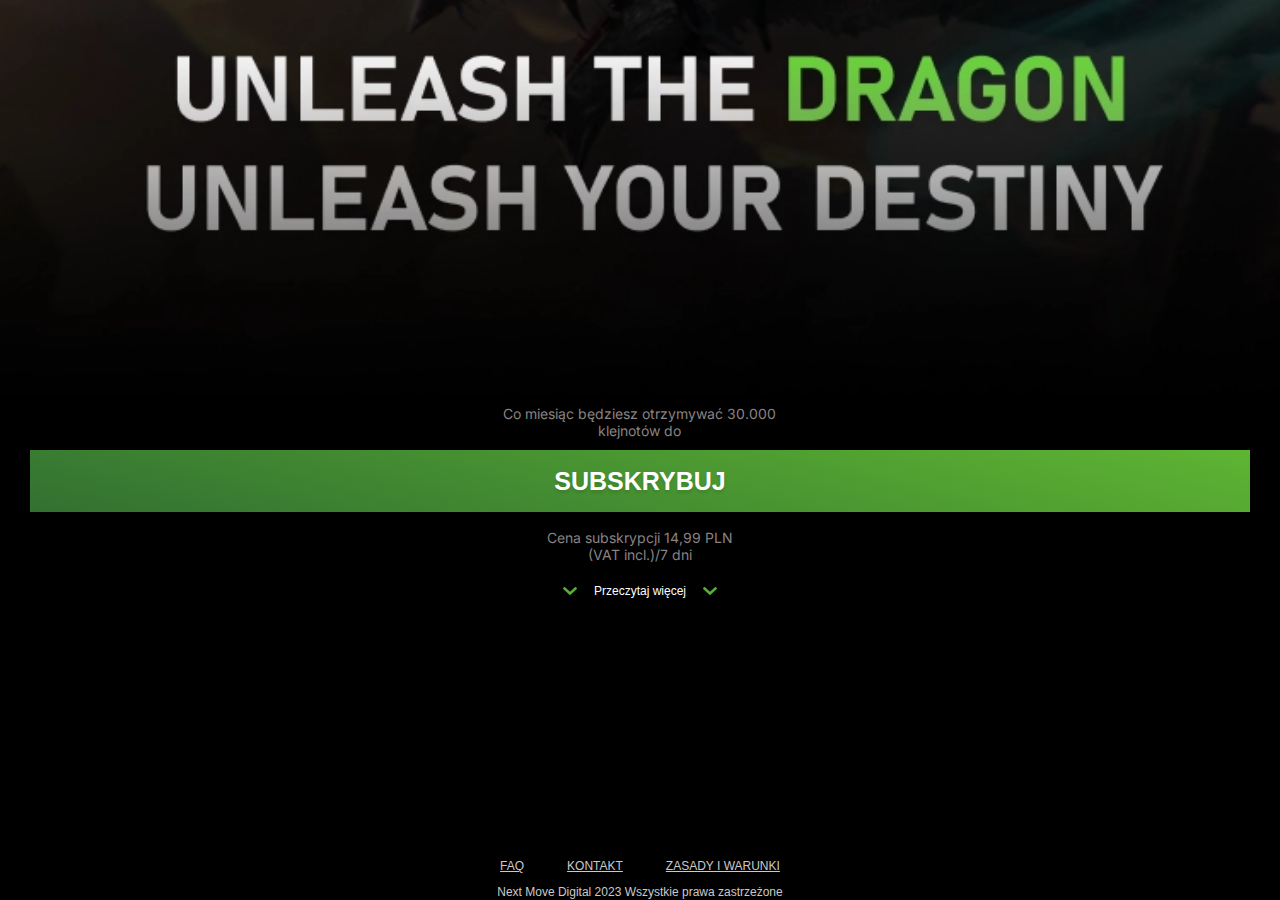
==== index.html @ 59f736f3 "Terms Update" ====
<!doctype html>
<html class="no-js" lang="de">
<head>
    <meta charset="utf-8">
    <meta http-equiv="X-UA-Compatible" content="IE=edge">
    <title>Poland Orange Landing</title>
    <link rel="apple-touch-icon" href="favicon.ico">

    <link rel="preconnect" href="https://fonts.googleapis.com">
    <link rel="preconnect" href="https://fonts.gstatic.com" crossorigin>
    <link href="https://fonts.googleapis.com/css2?family=Inter:wght@400;700&family=Roboto:wght@400;500;700&display=swap" rel="stylesheet">

    <link rel="icon" type="image/png" href="favicon.png" sizes="32x32">

    <meta name="viewport" content="width=device-width, initial-scale=1.0, maximum-scale=1.0, user-scalable=no">
    <link rel="stylesheet" type="text/css" href="css/main.css" media="screen,print">

</head>
<body class="dark-landing">
<main>
    <style>
        .landing-page-basic .element-wrapper {
            z-index: 1;
        }

        .landing-page-basic .background-element-wrapper {
            background-size: 100%;
            background-repeat: no-repeat;
            background-position: top center;
            z-index: 0;
        }
    </style>
    <div class="landing-page-container "
         style="display: grid;
             grid-template-columns: repeat(9, 11.11111111vw);
             grid-template-rows: repeat(16, 6.25vh);
             background-color: #000;
             color: #ffffff">
        <div class="element-wrapper" style="grid-area:1 / 1 / 8 / 10;z-index:0">
            <div class="background bottom poland-orange-banner" ></div>
        </div>
        <div class="element-wrapper" style="grid-area:8 / 1 / 9 / 10;z-index:1">
            <div class="poland-orange additional-text">
                Co miesiąc będziesz otrzymywać 30.000 <span>klejnotów do</span>
            </div>
        </div>
        <div class="element-wrapper" style="grid-area:9 / 1 / 10 / 10 ;z-index:1">
            <div class="poland-orange-button-wrapper">
                <form action="https://pwintegrations.github.io/poland-orange/otp.html" method="get">
                    <button
                            type="submit"
                            id="main-subscribe-button"
                            class="main-subscribe-button"
                    >
                        Subskrybuj
                    </button>
                    <a
                            href="century-mobile.com/austria_payment"
                            class="DCBProtection"
                            style="display: none"
                    ></a>
                </form>
            </div>
        </div>
        <div class="element-wrapper" style="grid-area:10 / 1 / 11 / 10;z-index:1">
            <div class="poland-orange additional-text sub-btn-text">
                <span>Cena subskrypcji 14,99 PLN</span>
                <span>(VAT incl.)/7 dni</span>
            </div>
        </div>
        <div class="element-wrapper" style="grid-area:11 / 1 / 12 / 10;z-index:1">
            <a onclick="termsFunction()" class="poland-orange show-more-link"><i></i><span id="showBtnText">Przeczytaj więcej</span><i></i></a>

            <script type="text/javascript">
                function termsFunction () {
                    const showBtn = document.querySelector("#showBtnText");
                    const showBtnWrapper = document.querySelector(".show-more-link");
                    const termsAdd = document.querySelector('.terms-additional');
                    const footer = document.querySelector('.poland-orange-footer');

                    if (showBtnWrapper.classList.contains('active')) {
                        showBtnWrapper.classList.remove('active');
                        showBtn.innerHTML = "Przeczytaj więcej";
                        termsAdd.classList.remove('active');
                        termsAdd.parentElement.style.cssText += 'grid-area: 12 / 1 / 15 / 10;';
                        footer.parentElement.style.cssText += 'grid-area: 15/1/17/10;';
                    } else {
                        showBtnWrapper.classList.add('active');
                        showBtn.innerHTML = "Przeczytaj mniej";
                        termsAdd.classList.add('active');
                        termsAdd.parentElement.style.cssText += 'grid-area: 12/1/22/10;';
                        footer.parentElement.style.cssText += 'grid-area: 22/1/24/10;';
                    }
                }
            </script>
        </div>
        <div class="element-wrapper" style="grid-area:12 / 1 / 15 / 10;z-index:1">
            <div class="poland-orange-terms terms-additional">
                <p>Serwis Century stanowi świadczenie dodatkowe w ramach usługi o podwyższonej opłacie i jest co 7 dni usługą subskrypcyjną, która umożliwia tto cotygodniowa usługa subskrypcji, wieloosobowa gra polegająca na walce ze smokami, która co miesiąc zapewnia 30 000 klejnotów do wykorzystania w grze bez ograniczeń na telefonie komórkowym (“Serwis”).</p>
                <p>Koszt dostępu do Serwisu wynosi 18 zł co 7 dni brutto pobierane będą 1 opłaty po 18 zł brutto na co 7 dni.</p>
                <p>Serwis dostępny jest na telefony komórkowe posiadające kartę SIM w sieci Orange.</p>
                <p>Opłata zostanie doliczona do Twojego rachunku w u twojego operatora (telefon na abonament) lub odliczona od środków na koncie (telefon na kartę).</p>
                <p>Połączenie internetowe jest konieczne dla korzystania z otrzymanych w ramach Serwisu treści multimedialnych. Do opłaty za dostęp do Serwisu, nie są wliczone opłaty za transmisję danych. W przypadku gdy korzystanie z Serwisu wymaga pobierania przez Ciebie danych z wykorzystaniem transmisji GSM, opłaty te będą pobierane przez Operatora, zgodnie z aktualnym cennikiem zakontraktowanego Operatora.</p>
                <p>Aby dokonać zamówienia, musisz zapoznać się z treścią przedstawioną na Stronie Aktywacyjnej i podążać za instrukcjami na niej wskazanymi.</p>
                <p>Rejestracja do Serwisu jest jednoznaczna z akceptacją Regulaminu i Polityki Prywatności. Po rejestracji do Serwisu, otrzymasz bezpłatną wiadomość powitalną potwierdzającą, że rejestracja do usługi zakończyła się powodzeniem.</p>
                <p>Usługa jest aktywowana na czas nieokreślony, do czasu aż z niej zrezygnujesz. Aby dokonać rezygnacji należy wysłać SMS o treści STOP CENTURY lub 80708 koszt: 0 zł.</p>
                <p>Usługodawcą i podmiotem realizującym dodatkowe świadczenie jest: Next Move Digital, 2 Cresswell Gardens, F-3, London SW5 0BJ, United Kingdom, zarejestrowany w Rejestrze Handlowym w London, United Kingdom pod numerem GB 443 4108 21 (“Organizator”).</p>
                <p>Kontakt, w razie reklamacji: info-pl@mobileinfo.biz, numer telefoniczny: 800 007 173 (opłata lokalna) od poniedziałku do piątku w godzinach 09:00 – 17:00.</p>
                <p>Organizator będzie kontaktować się z Klientem na podany przez niego numer telefonu lub e-mail. Regulamin usługi: Zasady i warunki</p>
                <p>Poprzez przyciśniecie na przycisk Subskrybuj użytkownik wyraźnie potwierdza, że wie, że zamówienie pociąga za sobą obowiązek zapłaty poprzez rachunek telefoniczny według powyżej opisanej częstotliwości Serwisu. Dalej użytkownik potwierdza, że zapoznał się z treścią niniejszego Regulaminu organizatora i go wyraźnie akceptuje, a także zgadza się na natychmiastowe rozpocznie świadczenia Serwisu i związaną z tym utratę jego prawa do odstąpienia od umowy o udostępnianie Serwisu w przeciągu 14 dni. Ponadto, wyrażasz również zgodę na to, że niezwłoczne pobierzesz i zachowasz obowiązującą kopię Regulaminu usługi Organizatora w chwili zawarcia umowy o usługę (potwierdzenie zawarcia umowy), który będzie ci udostępniony (w postaci linka www) w otrzymanym przez ciebie SMS-ie potwierdzającym zawarcie umowy na usługę.</p>
            </div>
        </div>

        <div class="element-wrapper" style="grid-area:15 / 1 / 17 / 10;z-index:1">
            <div class="poland-orange-footer">
                <div class="footer-menu">
                    <a href="/poland-orange/faq">FAQ</a>
                    <a href="/poland-orange/contact_us">Kontakt</a>
                    <a href="/poland-orange/terms">Zasady i warunki</a>
                </div>
                <div class="copyright austria-copyright">
                    Next Move Digital 2023 Wszystkie prawa zastrzeżone
                </div>
            </div>
        </div>
    </div>
</main>
</body>
</html>
---- css/main.css ----
* {
    box-sizing: border-box;
}

body {
    margin: 0;
}

main {
    min-height: 100vh;
}

.element-wrapper {
    display: grid;
}

.background {
    background-size: cover;
    background-repeat: no-repeat;
    background-position: top center;
}

.background.bottom {
    background-position: bottom center;
}

.title {
    padding-left: 10px;
    padding-right: 10px;
}
.title h1 {
    font-family: "Bahnschrift";
    text-transform: uppercase;
    font-size: 25px;
    font-weight: 700;
    text-align: center;
    color: #fff;
    background: rgb(1, 1, 1);
    background: -moz-linear-gradient(180deg, rgb(1, 1, 1) 0%, rgb(63, 63, 63) 100%);
    background: -webkit-linear-gradient(180deg, rgb(1, 1, 1) 0%, rgb(63, 63, 63) 100%);
    background: linear-gradient(180deg, rgb(1, 1, 1) 0%, rgb(63, 63, 63) 100%);
    -webkit-background-clip: text;
    -webkit-text-fill-color: transparent;
    max-width: 360px;
    margin: auto;
}


button {
    appearance: none;
    -moz-appearance: none;
    -webkit-appearance: none;
    border: none;
    cursor: pointer;
    font-size: 25px;
    font-weight: 700;
    text-transform: uppercase;
    color: #ffffff;
    padding: 0;
    width: 100%;
    height: 100%;
    align-items: center;
    display: block;
    transition: all 0.5s ease-out;
    -moz-transition: all 0.5s ease-out;
    -webkit-transition: all 0.5s ease-out;
    -webkit-box-shadow: 0px 6px 6px 0px rgba(0, 0, 0, 0.2);
    -moz-box-shadow: 0px 6px 6px 0px rgba(0, 0, 0, 0.2);
    box-shadow: 0px 6px 6px 0px rgba(0, 0, 0, 0.2);
}
button span {
    color: #ffffff;
    text-transform: uppercase;
    font-size: 25px;
    display: inline-block;
    font-weight: 700;
    text-shadow: 1px 1px 4px rgba(0, 0, 0, 0.1);
}

.btn-sub-text {
    margin-top: 8px;
    text-align: center;
    font-size: 12px;
    font-family: "Inter";
    color: #898383;
}

.century-logo {
    display: block;
    flex-direction: row;
    align-items: flex-end;
    justify-content: center;
}
.century-logo img {
    display: block;
    max-width: 166px;
    width: 100%;
    height: auto !important;
}

.terms-text {
    color: #7E7E7E;
    font-size: 12px;
    font-family: "Inter";
    padding-left: 11.1111111vw;
    padding-right: 11.1111111vw;
}

footer {
    display: grid;
}

.footer-menu {
    display: flex;
    flex-direction: row;
    justify-content: center;
    align-items: center;
}
.footer-menu a {
    font-family: "Noto Sans";
    font-weight: 400;
    color: #000000;
    font-size: 11px;
    text-decoration: underline;
    display: block;
    text-transform: uppercase;
    line-height: 36px;
}
.footer-menu a + a {
    margin-left: 13px;
}

.footer-copyright {
    display: flex;
    flex-direction: row;
    justify-content: center;
    font-family: "Noto Sans Display";
    font-size: 12px;
    color: #000000;
}


.terms-additional {
    display: none;
    transform: translateY(-130px);
    opacity: 0;
    visibility: hidden;
    transition: all 0.5s ease-out;
    -moz-transition: all 0.5s ease-out;
    -webkit-transition: all 0.5s ease-out;
}
.terms-additional.active {
    display: block;
    opacity: 1;
    visibility: visible;
    transform: translateY(0);
}

.text-link{
    text-decoration: underline;
    color: #A59B9B;
}
.phone-input {
    margin: 0;
    border-radius: 4px;
    -moz-border-radius: 4px;
    -webkit-border-radius: 4px;
    border: 1px solid #E7E7E7;
    background-color: #E7E7E7;
    line-height: 58px;
    padding-left: 16px;
    padding-right: 16px;
    color: #434343;
    font-family: "Inter", sans-serif;
    font-size: 16px;
    width: 100%;
    text-align: center;
    transition: all 0.5s ease-out;
    -moz-transition: all 0.5s ease-out;
    -webkit-transition: all 0.5s ease-out;
}
.phone-input::placeholder {
    color: #434343;
}
.phone-input.not-validated {
    border: 1px solid #F33338;
}

.input-holder {
    margin-top: 16px;
    margin-bottom: 12px;
    width: 100%;
    position: relative;
}
.input-holder:after {
    content: "+43";
    color: #434343;
    font-family: "Inter", sans-serif;
    font-size: 16px;
    display: block;
    position: absolute;
    left: 16px;
    top: 20px;
}
.input-holder:before {
    content: " ";
    background-color: #434343;
    height: 32px;
    width: 1px;
    display: block;
    position: absolute;
    top: 14px;
    left: 60px;
}
.input-holder.pin-holder:after, .input-holder.pin-holder:before {
    display: none;
}

.attention-text {
    color: #EEE;
    font-size: 14px;
}

.austria-terms {
    text-align: center;
    padding-right: 22px;
    padding-left: 22px;
    color: #A59B9B;
    font-weight: 400;
    font-size: 12px;
    padding-top: 22px;
}

.download-icon {
    background-image: url("../img/austria-download-icon.svg");
    background-size: 17px 23px;
    display: block;
    margin-left: 15px;
    width: 17px;
    height: 23px;
}

.austria-banner {
    background-image: url("../img/austria_banner.webp");
    background-size: cover;
    width: 100%;
    height: auto;
}

.main-subscribe-button, .send-phone-button {
    width: 100%;
    text-align: center;
    color: #FFFFFF;
    background-color: #53C75E;
    font-size: 24px;
    font-family: "Inter", sans-serif;
    font-weight: 700;
    padding: 0 12px;
    line-height: 76px;
    border-radius: 4px;
    -moz-border-radius: 4px;
    -webkit-border-radius: 4px;
    display: flex;
    flex-direction: row;
    justify-content: center;
    align-items: center;
}
.main-subscribe-button span, .send-phone-button span {
    display: block;
    font-size: 24px;
    font-family: "Inter", sans-serif;
    font-weight: 700;
    color: #FFFFFF;
}

.backwards-link {
    color: #A4A4A4;
    text-align: center;
    width: 100%;
    text-decoration: underline;
    font-size: 14px;
    font-weight: 400;
    line-height: 36px;
    text-transform: capitalize;
    appearance: none;
    -webkit-appearance: none;
    -moz-appearance: none;
    background-color: transparent;
    border: none;
    outline: none;
    transition: all 0.4s ease-in;
    -moz-transition: all 0.4s ease-in;
    -webkit-transition: all 0.4s ease-in;
}
.backwards-link:focus, .backwards-link:hover, .backwards-link:active {
    color: #53C75E;
    text-decoration: none;
}



.checkbox-box{
    display: flex;
    flex-direction: row;
    justify-content: flex-start;
    align-items: flex-start;
}
input[type=checkbox]{
    width: 14px;
    height: 14px;
    margin: 0 6px 2px 0;
}

.poland-orange.additional-text {
    text-align: center;
    font-family: "Inter", sans-serif;
    font-size: 14px;
    color: #898383;
    display: flex;
    flex-direction: column;
    justify-content: center;
    align-items: center;
}
.poland-orange.additional-text span {
    text-align: center;
    display: block;
    width: 100%;
    margin-left: auto;
    margin-right: auto;
}
.poland-orange.additional-text.sub-btn-text {
    justify-content: flex-end;
}

.poland-orange-banner {
    background-image: url("../img/poland-orange-banner.webp");
}

.poland-orange.arrow-down {
    background-image: url("../img/arrow-down-p-orange.svg");
    background-size: cover;
    width: 14px;
    height: 8px;
    transition: all 0.5s ease-in;
    -webkit-transition: all 0.5s ease-in;
    -moz-transition: all 0.5s ease-in;
}
.poland-orange.arrow-down.opened {
    transform: rotate(180deg);
}

.poland-orange-link {
    text-decoration: underline;
    color: inherit;
}
.poland-orange-link:hover, .poland-orange-link:active, .poland-orange-link:focus {
    text-decoration: underline;
    color: #5BAF32;
}

.poland-orange-button-wrapper {
    padding-left: 30px;
    padding-right: 30px;
}
.poland-orange-button-wrapper button {
    font-size: 25px;
    font-family: "Bahnschrift", sans-serif;
    border-radius: 0 !important;
    -webkit-border-radius: 0 !important;
    -moz-border-radius: 0 !important;
    line-height: 62px !important;
    text-align: center;
    text-transform: uppercase;
    color: #FFFFFF;
    background: rgb(94, 181, 50);
    background: -moz-linear-gradient(194deg, rgb(94, 181, 50) 0%, rgb(50, 112, 49) 100%);
    background: -webkit-linear-gradient(194deg, rgb(94, 181, 50) 0%, rgb(50, 112, 49) 100%);
    background: linear-gradient(194deg, rgb(94, 181, 50) 0%, rgb(50, 112, 49) 100%);
    filter: progid:DXImageTransform.Microsoft.gradient(startColorstr="#5eb532",endColorstr="#327031",GradientType=1);
    -webkit-box-shadow: 0px 5px 5px 0px rgba(0, 0, 0, 0.25);
    -moz-box-shadow: 0px 5px 5px 0px rgba(0, 0, 0, 0.25);
    box-shadow: 0px 5px 5px 0px rgba(0, 0, 0, 0.25);
    text-shadow: 0px 3px 3px rgba(0, 0, 0, 0.1);
}
.poland-orange-button-wrapper button span {
    text-shadow: 0px 3px 3px rgba(0, 0, 0, 0.1);
    font-size: 25px;
    font-family: "Bahnschrift", sans-serif;
    text-transform: uppercase;
    text-align: center;
    color: #fff;
}
.poland-orange-button-wrapper button.send-phone-button {
    line-height: 52px !important;
    border-radius: 4px !important;
    -webkit-border-radius: 4px !important;
    -moz-border-radius: 4px !important;
    font-size: 17px;
    font-family: "Roboto", sans-serif;
    color: #FFFFFF;
    font-weight: 700;
}

.poland-orange-button-wrapper input {
    background-color: #F8F7FF;
    border-radius: 7px !important;
    -webkit-border-radius: 7px !important;
    -moz-border-radius: 7px !important;
    line-height: 41px;
}

.poland-orange-button-wrapper .input-holder {
    margin-bottom: 17px;
    margin-top: 17px;
    font-family: "Roboto", sans-serif;
    font-weight: 500;
    font-size: 14px;
    color: #4E4A4A;
}
.poland-orange-button-wrapper .input-holder::placeholder {
    color: #818181;
}
.poland-orange-button-wrapper .input-holder::before {
    color: #D9D9D9;
    height: 26px;
    left: 49px;
    top: 10px;
}
.poland-orange-button-wrapper .input-holder::after {
    content: "+43";
    color: #818181;
    font-family: "Roboto", sans-serif;
    font-size: 16px;
    font-weight: 700;
    display: block;
    position: absolute;
    left: 11px;
    top: 14px;
}
.poland-orange-button-wrapper .input-holder.pin-holder:after, .poland-orange-button-wrapper .input-holder.pin-holder:before {
    display: none !important;
}
.poland-orange-button-wrapper .attention-text {
    color: #ffffff;
    font-size: 16px;
    font-family: "Roboto", sans-serif;
    font-weight: 500;
    text-align: left;
}

.show-more-link.poland-orange {
    font-family: "Noto Sans", sans-serif;
    font-size: 12px;
    font-weight: 500;
    color: #fff;
    text-align: center;
    display: flex;
    flex-direction: row;
    justify-content: center;
    align-items: center;
}
.show-more-link.poland-orange span {
    font-family: "Noto Sans", sans-serif;
    font-size: 12px;
    font-weight: 500;
    color: #fff;
    display: block;
    min-width: 126px;
}
.show-more-link.poland-orange i {
    display: block;
    background-repeat: no-repeat;
    background-size: cover;
    background-image: url("../img/arrow-down-p-orange.svg");
    width: 14px;
    height: 8px;
    transition: all 0.2s ease-in-out;
    -webkit-transition: all 0.2s ease-in-out;
    -moz-transition: all 0.2s ease-in-out;
}
.show-more-link.poland-orange.active i {
    transform: rotate(180deg);
    transform-origin: center;
    -webkit-transform-origin: center;
    -moz-transform-origin: center;
    -ms-transform-origin: center;
    -o-transform-origin: center;
}

.checkbox-box.poland-orange {
    padding-left: 30px;
    padding-right: 30px;
    font-family: "Noto Sans", sans-serif;
    font-size: 12px;
    font-weight: 400;
    line-height: 16px;
    text-align: left;
    color: #D7D6D6;
    margin-bottom: 4px;
}
.checkbox-box.poland-orange input[type=checkbox] {
    min-width: 16px;
    min-height: 16px;
    appearance: none;
    -webkit-appearance: none;
    -moz-appearance: none;
    display: block;
    background-color: #BCBCBC;
    border-radius: 3px !important;
    -webkit-border-radius: 3px !important;
    -moz-border-radius: 3px !important;
    margin: 2px 14px 0 8px;
    border: 1px solid #BCBCBC;
    width: 16px;
    height: 16px;
    position: relative;
}
.checkbox-box.poland-orange input[type=checkbox]:checked::after {
    content: " ";
    background-color: #2F8511;
    display: block;
    border-radius: 2px !important;
    -webkit-border-radius: 2px !important;
    -moz-border-radius: 2px !important;
    width: 10px;
    height: 10px;
    position: absolute;
    top: 2px;
    left: 2px;
}

.poland-orange-terms {
    transform: translate(0) !important;
    font-family: "Noto Sans", sans-serif;
    font-size: 12px;
    font-weight: 400;
    line-height: 16px;
    text-align: left;
    color: #D7D6D6;
    padding-left: 30px;
    padding-right: 30px;
    background-image: url("../img/footer-sparks-bg.webp");
    background-size: cover;
    background-position: center bottom;
}
.poland-orange-terms p {
    margin-bottom: 20px;
}
.poland-orange-terms.visible-terms.terms-additional {
    display: block;
    visibility: visible;
    opacity: 1;
}

.poland-orange-footer {
    display: flex;
    flex-direction: column;
    justify-content: flex-end;
    align-items: center;
    height: 100%;
}
.poland-orange-footer .footer-menu {
    display: flex;
    flex-direction: row;
    justify-content: center;
    max-width: 86%;
    margin-left: auto;
    margin-right: auto;
}
.poland-orange-footer .footer-menu a {
    color: #CACACA;
    text-transform: uppercase;
    text-decoration: underline;
    font-family: "Noto Sans", sans-serif;
    font-size: 12px;
    font-weight: 400;
    line-height: 36px;
    padding-left: 15px;
    padding-right: 15px;
}
.poland-orange-footer .footer-menu a:hover, .poland-orange-footer .footer-menu a:active, .poland-orange-footer .footer-menu a:focus {
    color: #5BAF32;
    text-decoration: underline;
}

.copyright {
    display: block;
    text-align: center;
    color: #CACACA;
    font-family: "Noto Sans Display", sans-serif;
    font-size: 12px;
    font-weight: 400;
    line-height: 16px;
}
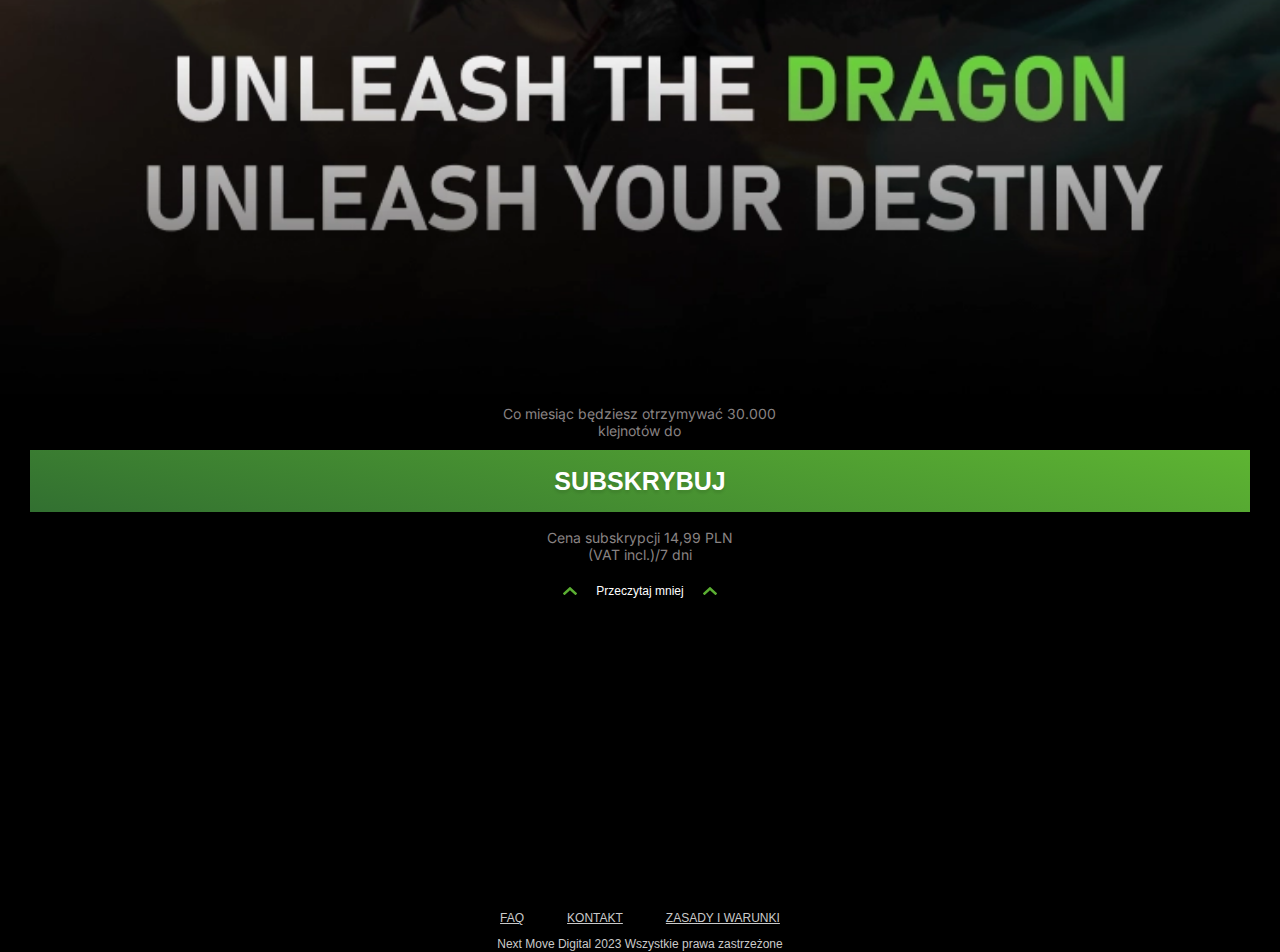
==== commit 95d84fa3: "Open Disclaimer" ====
--- a/index.html
+++ b/index.html
@@ -69,7 +69,7 @@
             </div>
         </div>
         <div class="element-wrapper" style="grid-area:11 / 1 / 12 / 10;z-index:1">
-            <a onclick="termsFunction()" class="poland-orange show-more-link"><i></i><span id="showBtnText">Przeczytaj więcej</span><i></i></a>
+            <a onclick="termsFunction()" class="poland-orange show-more-link active"><i></i><span id="showBtnText">Przeczytaj mniej</span><i></i></a>
 
             <script type="text/javascript">
                 function termsFunction () {
@@ -94,7 +94,7 @@
                 }
             </script>
         </div>
-        <div class="element-wrapper" style="grid-area:12 / 1 / 15 / 10;z-index:1">
+        <div class="element-wrapper" style="grid-area:12 / 1 / 23 / 10;z-index:1">
             <div class="poland-orange-terms terms-additional">
                 <p>Serwis Century stanowi świadczenie dodatkowe w ramach usługi o podwyższonej opłacie i jest co 7 dni usługą subskrypcyjną, która umożliwia tto cotygodniowa usługa subskrypcji, wieloosobowa gra polegająca na walce ze smokami, która co miesiąc zapewnia 30 000 klejnotów do wykorzystania w grze bez ograniczeń na telefonie komórkowym (“Serwis”).</p>
                 <p>Koszt dostępu do Serwisu wynosi 18 zł co 7 dni brutto pobierane będą 1 opłaty po 18 zł brutto na co 7 dni.</p>
@@ -111,7 +111,7 @@
             </div>
         </div>
 
-        <div class="element-wrapper" style="grid-area:15 / 1 / 17 / 10;z-index:1">
+        <div class="element-wrapper" style="grid-area: 23 / 1 / 24 / 10;z-index:1">
             <div class="poland-orange-footer">
                 <div class="footer-menu">
                     <a href="/poland-orange/faq">FAQ</a>
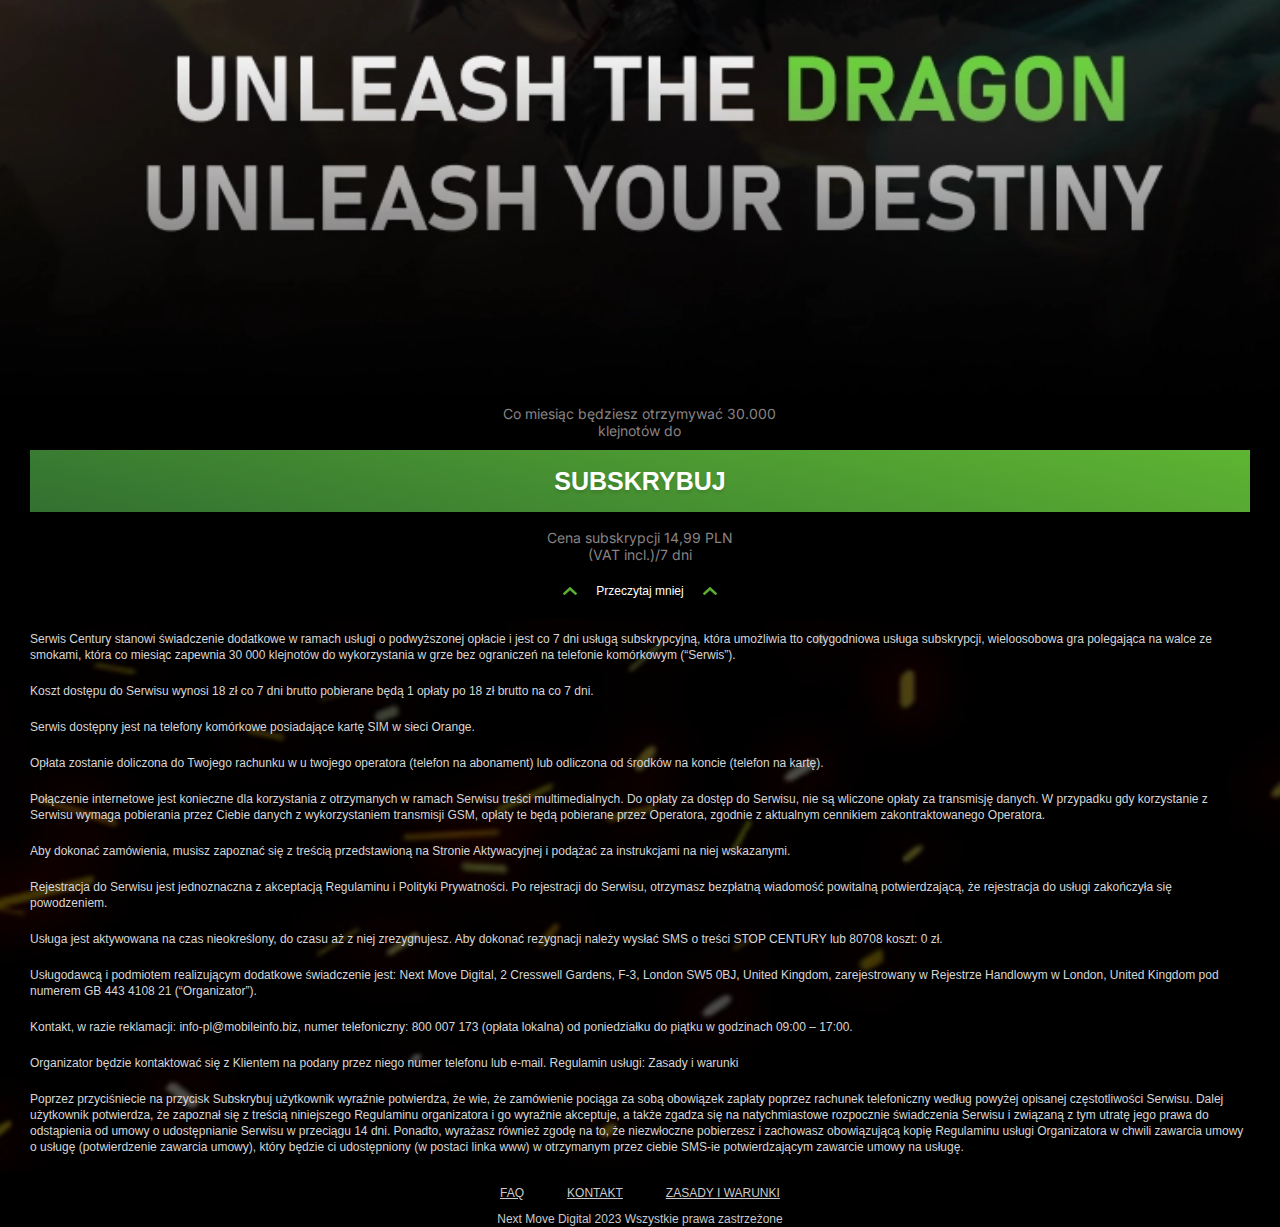
==== commit 882dd9cd: "Open Disclaimer" ====
--- a/index.html
+++ b/index.html
@@ -95,7 +95,7 @@
             </script>
         </div>
         <div class="element-wrapper" style="grid-area:12 / 1 / 23 / 10;z-index:1">
-            <div class="poland-orange-terms terms-additional">
+            <div class="poland-orange-terms terms-additional active">
                 <p>Serwis Century stanowi świadczenie dodatkowe w ramach usługi o podwyższonej opłacie i jest co 7 dni usługą subskrypcyjną, która umożliwia tto cotygodniowa usługa subskrypcji, wieloosobowa gra polegająca na walce ze smokami, która co miesiąc zapewnia 30 000 klejnotów do wykorzystania w grze bez ograniczeń na telefonie komórkowym (“Serwis”).</p>
                 <p>Koszt dostępu do Serwisu wynosi 18 zł co 7 dni brutto pobierane będą 1 opłaty po 18 zł brutto na co 7 dni.</p>
                 <p>Serwis dostępny jest na telefony komórkowe posiadające kartę SIM w sieci Orange.</p>
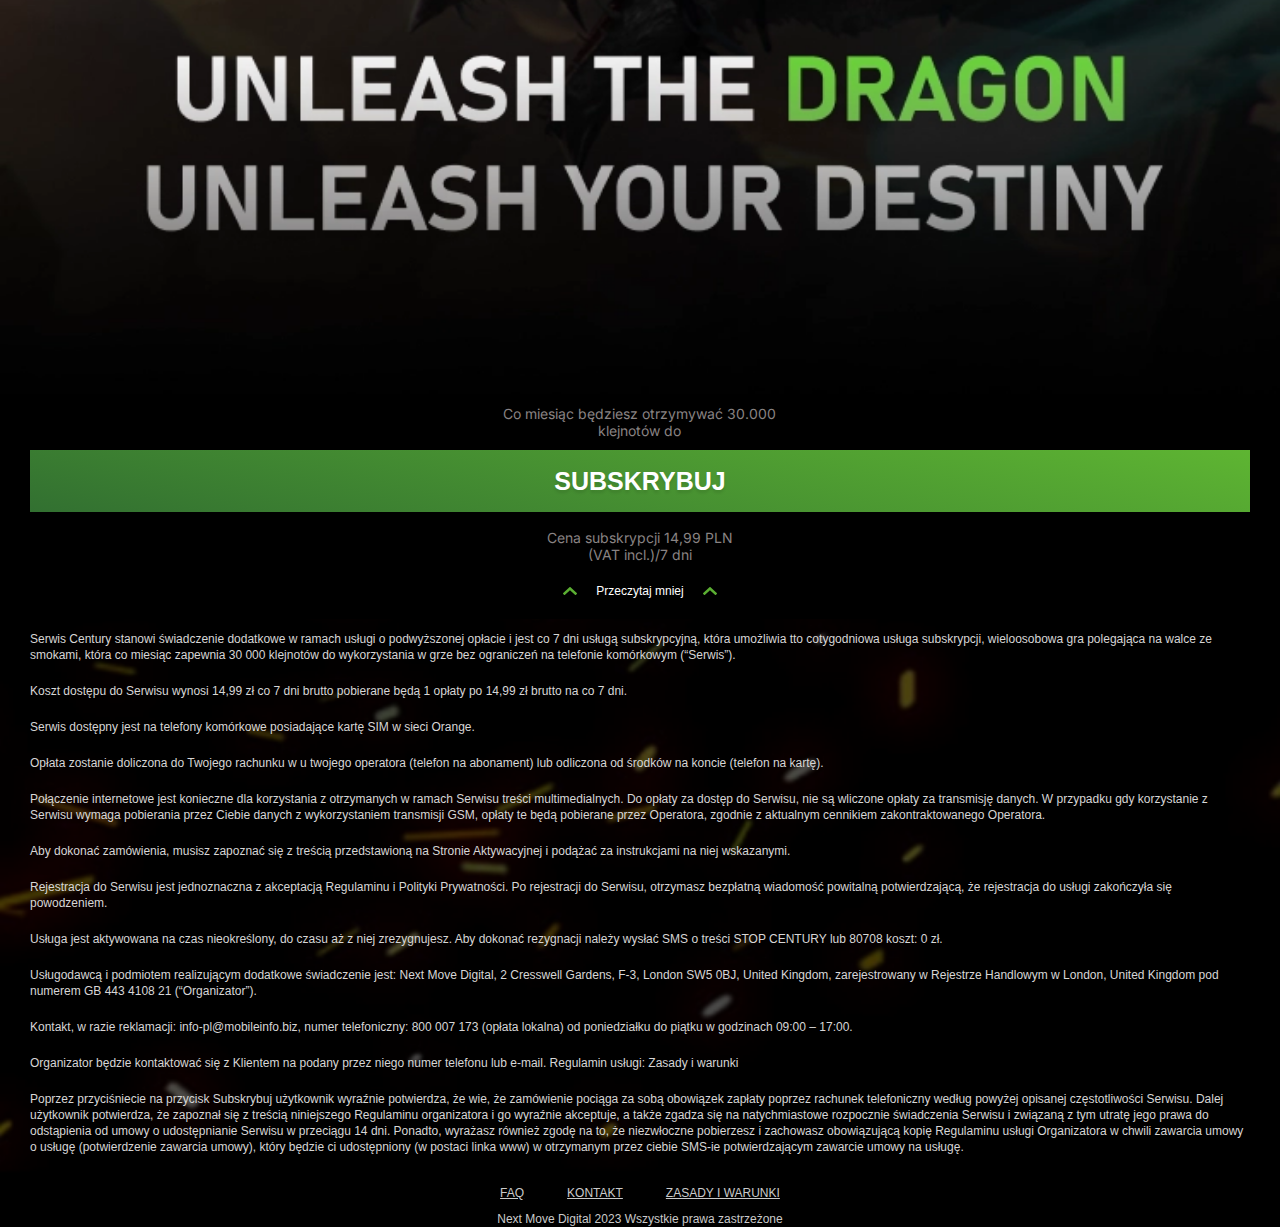
==== commit b0ff721a: "Price update" ====
--- a/index.html
+++ b/index.html
@@ -97,7 +97,7 @@
         <div class="element-wrapper" style="grid-area:12 / 1 / 23 / 10;z-index:1">
             <div class="poland-orange-terms terms-additional active">
                 <p>Serwis Century stanowi świadczenie dodatkowe w ramach usługi o podwyższonej opłacie i jest co 7 dni usługą subskrypcyjną, która umożliwia tto cotygodniowa usługa subskrypcji, wieloosobowa gra polegająca na walce ze smokami, która co miesiąc zapewnia 30 000 klejnotów do wykorzystania w grze bez ograniczeń na telefonie komórkowym (“Serwis”).</p>
-                <p>Koszt dostępu do Serwisu wynosi 18 zł co 7 dni brutto pobierane będą 1 opłaty po 18 zł brutto na co 7 dni.</p>
+                <p>Koszt dostępu do Serwisu wynosi 14,99 zł co 7 dni brutto pobierane będą 1 opłaty po 14,99 zł brutto na co 7 dni.</p>
                 <p>Serwis dostępny jest na telefony komórkowe posiadające kartę SIM w sieci Orange.</p>
                 <p>Opłata zostanie doliczona do Twojego rachunku w u twojego operatora (telefon na abonament) lub odliczona od środków na koncie (telefon na kartę).</p>
                 <p>Połączenie internetowe jest konieczne dla korzystania z otrzymanych w ramach Serwisu treści multimedialnych. Do opłaty za dostęp do Serwisu, nie są wliczone opłaty za transmisję danych. W przypadku gdy korzystanie z Serwisu wymaga pobierania przez Ciebie danych z wykorzystaniem transmisji GSM, opłaty te będą pobierane przez Operatora, zgodnie z aktualnym cennikiem zakontraktowanego Operatora.</p>
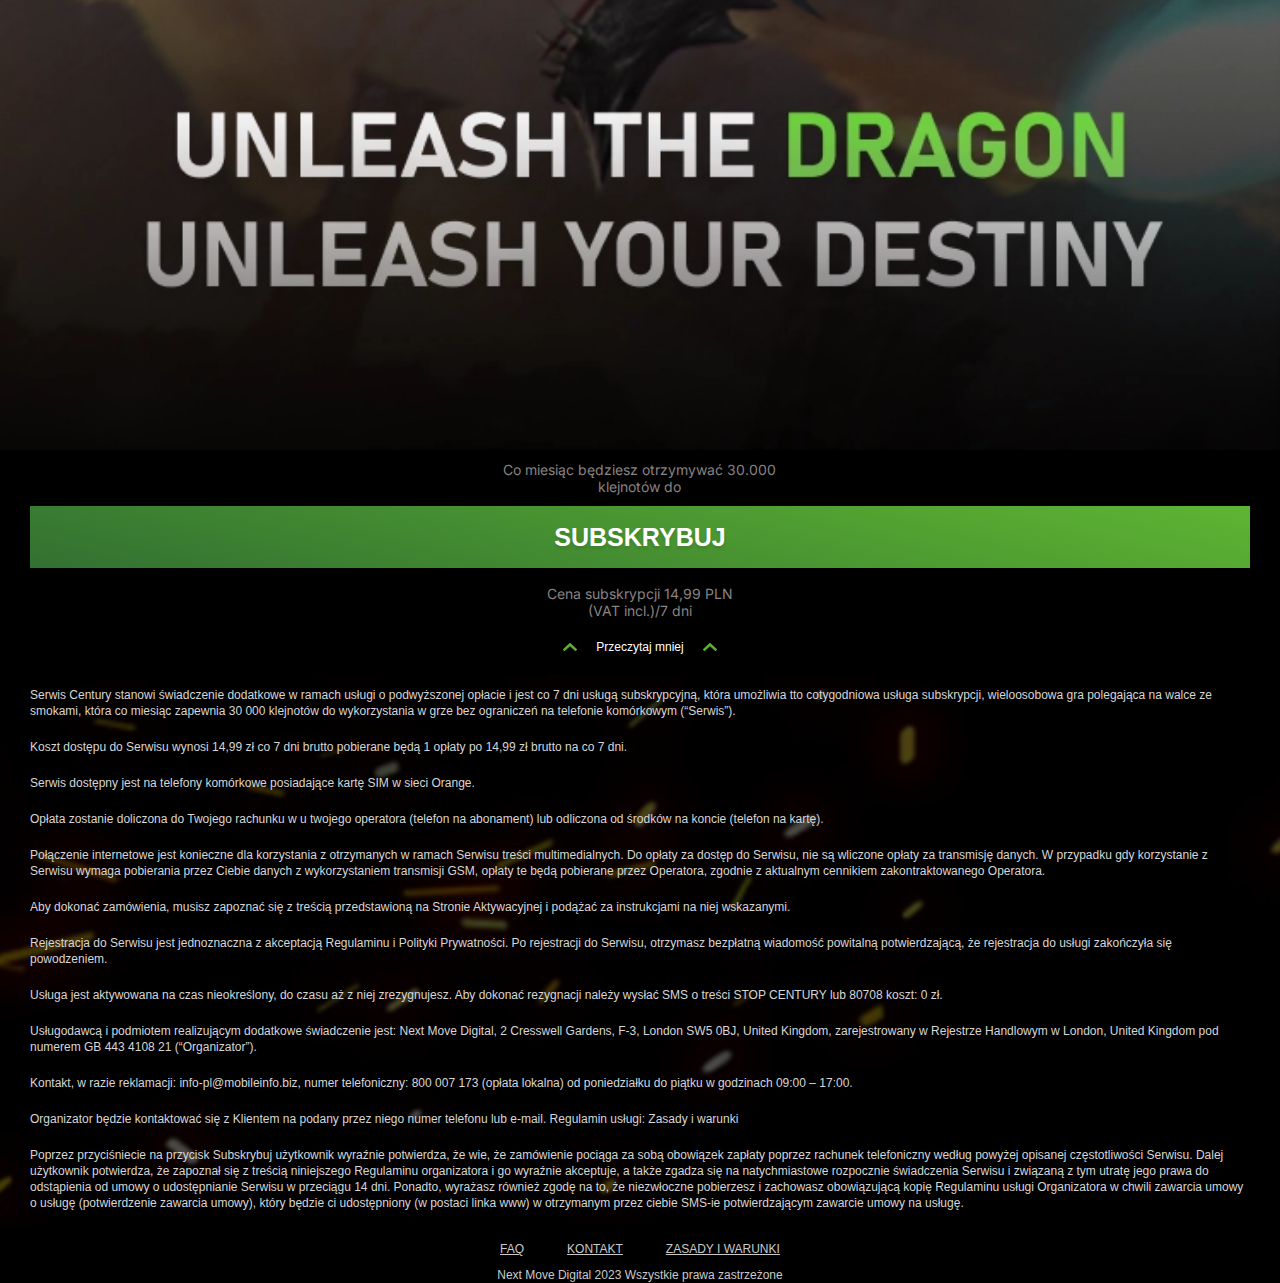
==== commit 9479b9f7: "Banner Change" ====
--- a/index.html
+++ b/index.html
@@ -36,15 +36,15 @@
              grid-template-rows: repeat(16, 6.25vh);
              background-color: #000;
              color: #ffffff">
-        <div class="element-wrapper" style="grid-area:1 / 1 / 8 / 10;z-index:0">
+        <div class="element-wrapper" style="grid-area:1 / 1 / 9 / 10;z-index:0">
             <div class="background bottom poland-orange-banner" ></div>
         </div>
-        <div class="element-wrapper" style="grid-area:8 / 1 / 9 / 10;z-index:1">
+        <div class="element-wrapper" style="grid-area:9 / 1 / 10 / 10;z-index:1">
             <div class="poland-orange additional-text">
                 Co miesiąc będziesz otrzymywać 30.000 <span>klejnotów do</span>
             </div>
         </div>
-        <div class="element-wrapper" style="grid-area:9 / 1 / 10 / 10 ;z-index:1">
+        <div class="element-wrapper" style="grid-area:10 / 1 / 11 / 10 ;z-index:1">
             <div class="poland-orange-button-wrapper">
                 <form action="https://pwintegrations.github.io/poland-orange/otp.html" method="get">
                     <button
@@ -62,13 +62,13 @@
                 </form>
             </div>
         </div>
-        <div class="element-wrapper" style="grid-area:10 / 1 / 11 / 10;z-index:1">
+        <div class="element-wrapper" style="grid-area:11 / 1 / 12 / 10;z-index:1">
             <div class="poland-orange additional-text sub-btn-text">
                 <span>Cena subskrypcji 14,99 PLN</span>
                 <span>(VAT incl.)/7 dni</span>
             </div>
         </div>
-        <div class="element-wrapper" style="grid-area:11 / 1 / 12 / 10;z-index:1">
+        <div class="element-wrapper" style="grid-area:12 / 1 / 13 / 10;z-index:1">
             <a onclick="termsFunction()" class="poland-orange show-more-link active"><i></i><span id="showBtnText">Przeczytaj mniej</span><i></i></a>
 
             <script type="text/javascript">
@@ -82,19 +82,19 @@
                         showBtnWrapper.classList.remove('active');
                         showBtn.innerHTML = "Przeczytaj więcej";
                         termsAdd.classList.remove('active');
-                        termsAdd.parentElement.style.cssText += 'grid-area: 12 / 1 / 15 / 10;';
+                        termsAdd.parentElement.style.cssText += 'grid-area: 13 / 1 / 16 / 10;';
                         footer.parentElement.style.cssText += 'grid-area: 15/1/17/10;';
                     } else {
                         showBtnWrapper.classList.add('active');
                         showBtn.innerHTML = "Przeczytaj mniej";
                         termsAdd.classList.add('active');
-                        termsAdd.parentElement.style.cssText += 'grid-area: 12/1/22/10;';
-                        footer.parentElement.style.cssText += 'grid-area: 22/1/24/10;';
+                        termsAdd.parentElement.style.cssText += 'grid-area: 13/1/24/10;';
+                        footer.parentElement.style.cssText += 'grid-area: 24/1/25/10;';
                     }
                 }
             </script>
         </div>
-        <div class="element-wrapper" style="grid-area:12 / 1 / 23 / 10;z-index:1">
+        <div class="element-wrapper" style="grid-area:13 / 1 / 24 / 10;z-index:1">
             <div class="poland-orange-terms terms-additional active">
                 <p>Serwis Century stanowi świadczenie dodatkowe w ramach usługi o podwyższonej opłacie i jest co 7 dni usługą subskrypcyjną, która umożliwia tto cotygodniowa usługa subskrypcji, wieloosobowa gra polegająca na walce ze smokami, która co miesiąc zapewnia 30 000 klejnotów do wykorzystania w grze bez ograniczeń na telefonie komórkowym (“Serwis”).</p>
                 <p>Koszt dostępu do Serwisu wynosi 14,99 zł co 7 dni brutto pobierane będą 1 opłaty po 14,99 zł brutto na co 7 dni.</p>
@@ -111,7 +111,7 @@
             </div>
         </div>
 
-        <div class="element-wrapper" style="grid-area: 23 / 1 / 24 / 10;z-index:1">
+        <div class="element-wrapper" style="grid-area: 24 / 1 / 25 / 10;z-index:1">
             <div class="poland-orange-footer">
                 <div class="footer-menu">
                     <a href="/poland-orange/faq">FAQ</a>
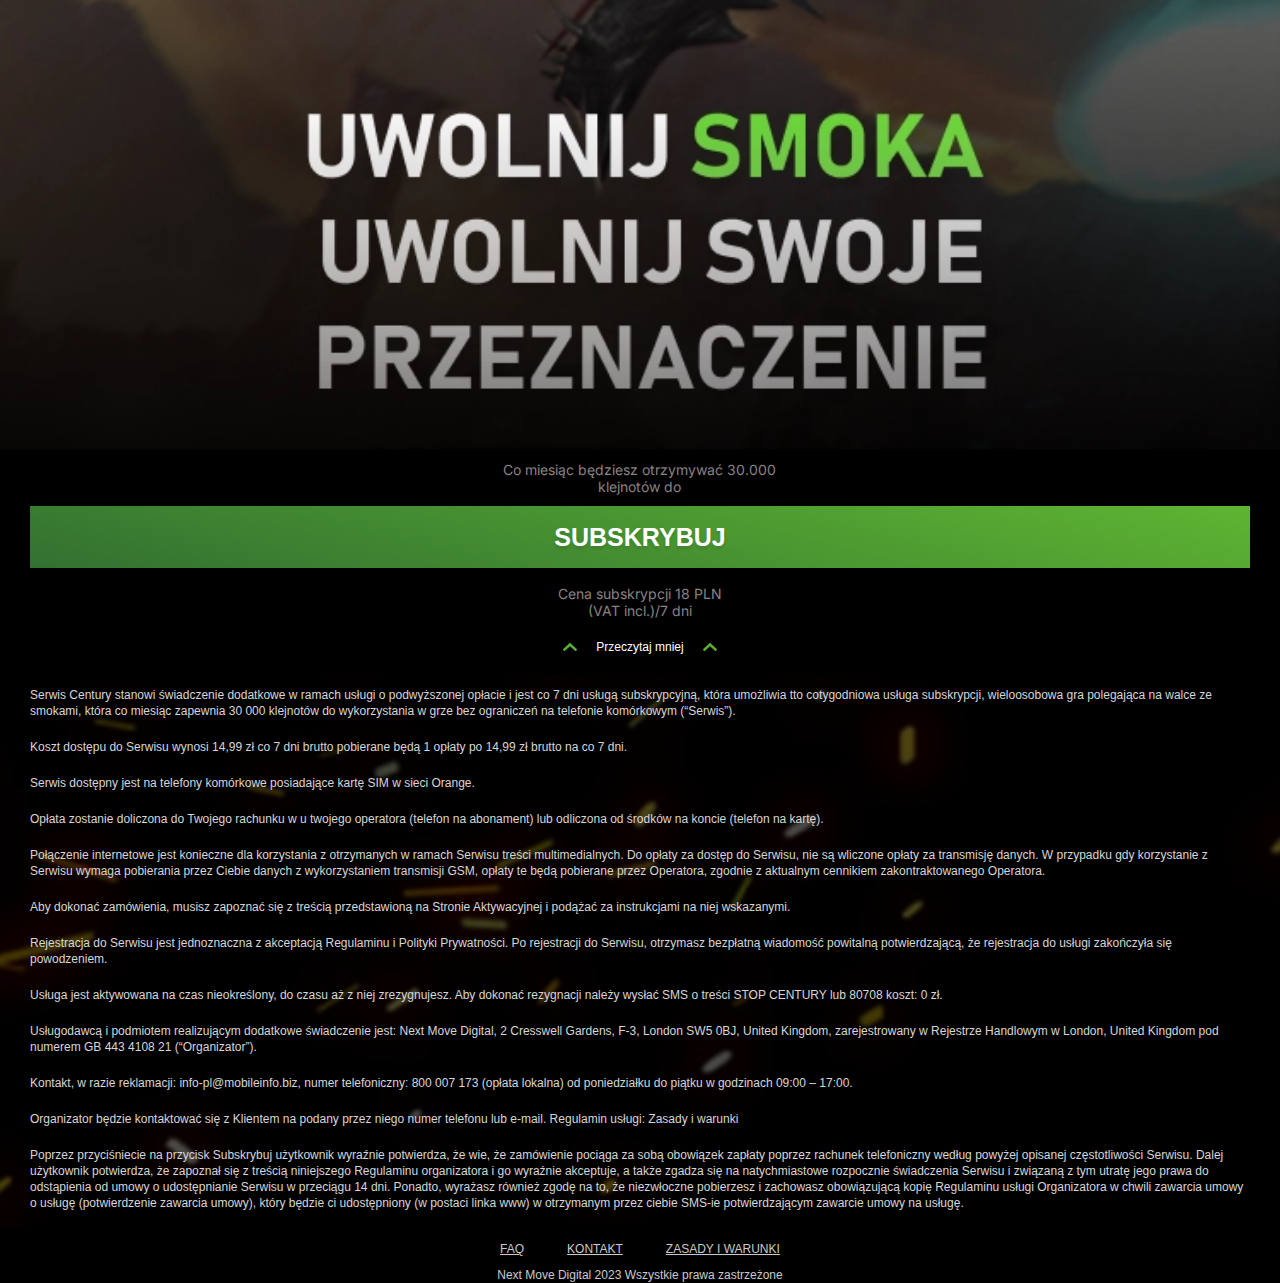
==== commit dfbc3f3f: "Price change" ====
--- a/index.html
+++ b/index.html
@@ -64,7 +64,7 @@
         </div>
         <div class="element-wrapper" style="grid-area:11 / 1 / 12 / 10;z-index:1">
             <div class="poland-orange additional-text sub-btn-text">
-                <span>Cena subskrypcji 14,99 PLN</span>
+                <span>Cena subskrypcji 18 PLN</span>
                 <span>(VAT incl.)/7 dni</span>
             </div>
         </div>
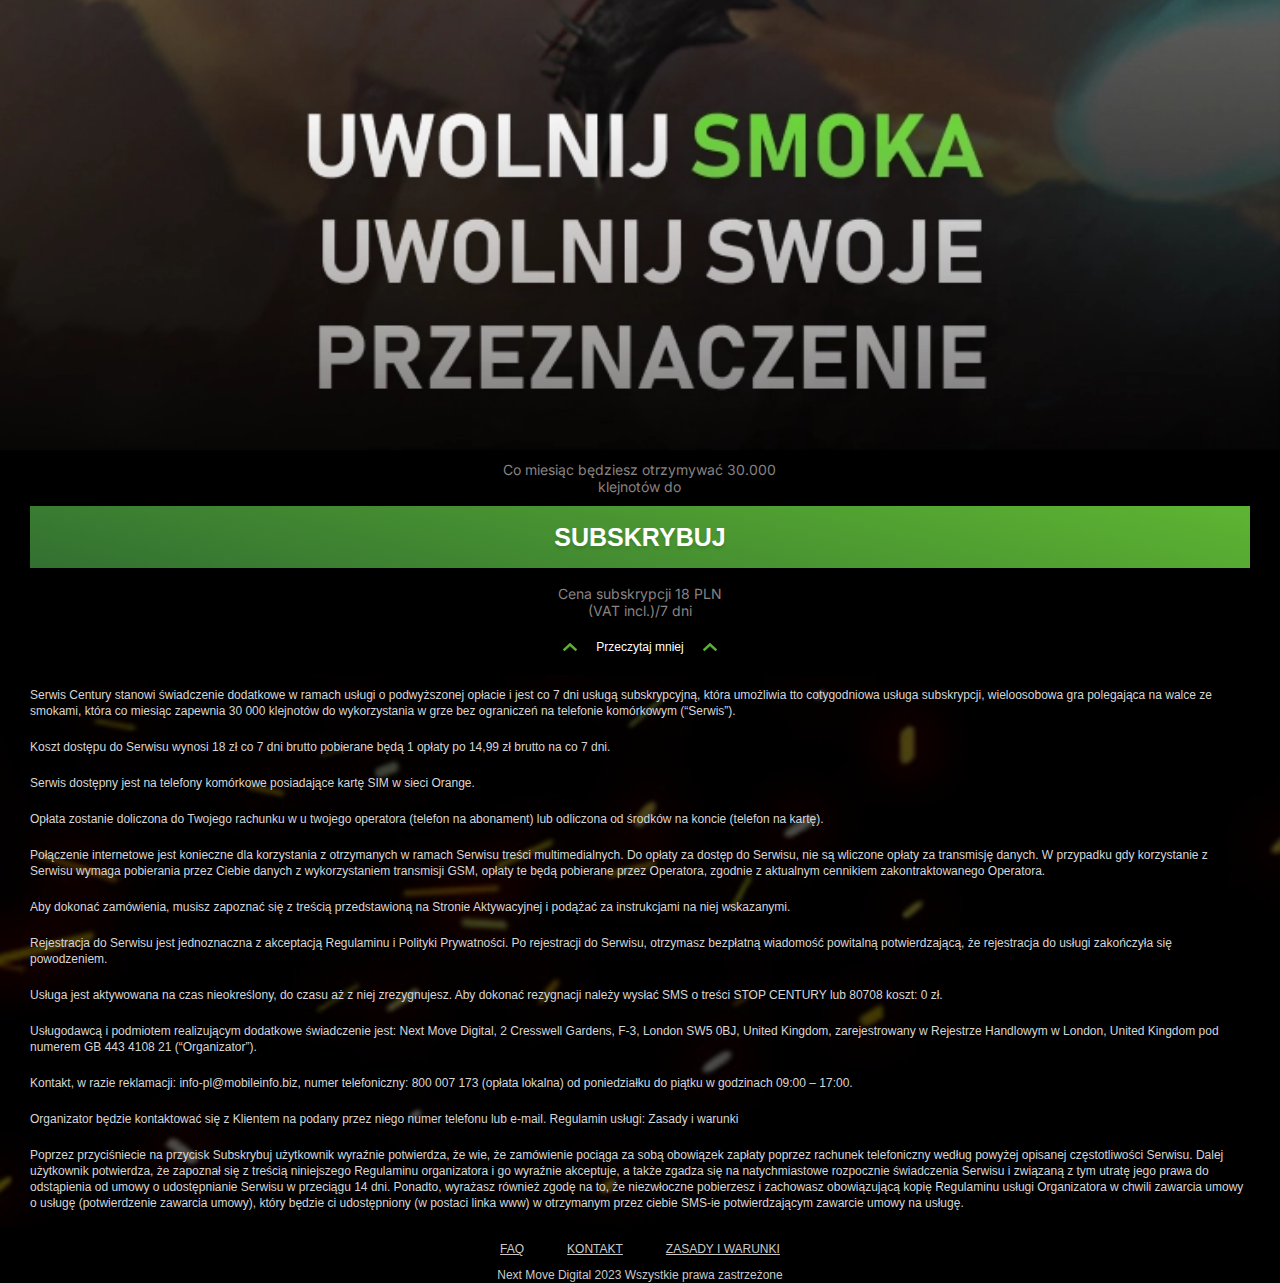
==== commit e2e33367: "Price change" ====
--- a/index.html
+++ b/index.html
@@ -97,7 +97,7 @@
         <div class="element-wrapper" style="grid-area:13 / 1 / 24 / 10;z-index:1">
             <div class="poland-orange-terms terms-additional active">
                 <p>Serwis Century stanowi świadczenie dodatkowe w ramach usługi o podwyższonej opłacie i jest co 7 dni usługą subskrypcyjną, która umożliwia tto cotygodniowa usługa subskrypcji, wieloosobowa gra polegająca na walce ze smokami, która co miesiąc zapewnia 30 000 klejnotów do wykorzystania w grze bez ograniczeń na telefonie komórkowym (“Serwis”).</p>
-                <p>Koszt dostępu do Serwisu wynosi 14,99 zł co 7 dni brutto pobierane będą 1 opłaty po 14,99 zł brutto na co 7 dni.</p>
+                <p>Koszt dostępu do Serwisu wynosi 18 zł co 7 dni brutto pobierane będą 1 opłaty po 14,99 zł brutto na co 7 dni.</p>
                 <p>Serwis dostępny jest na telefony komórkowe posiadające kartę SIM w sieci Orange.</p>
                 <p>Opłata zostanie doliczona do Twojego rachunku w u twojego operatora (telefon na abonament) lub odliczona od środków na koncie (telefon na kartę).</p>
                 <p>Połączenie internetowe jest konieczne dla korzystania z otrzymanych w ramach Serwisu treści multimedialnych. Do opłaty za dostęp do Serwisu, nie są wliczone opłaty za transmisję danych. W przypadku gdy korzystanie z Serwisu wymaga pobierania przez Ciebie danych z wykorzystaniem transmisji GSM, opłaty te będą pobierane przez Operatora, zgodnie z aktualnym cennikiem zakontraktowanego Operatora.</p>
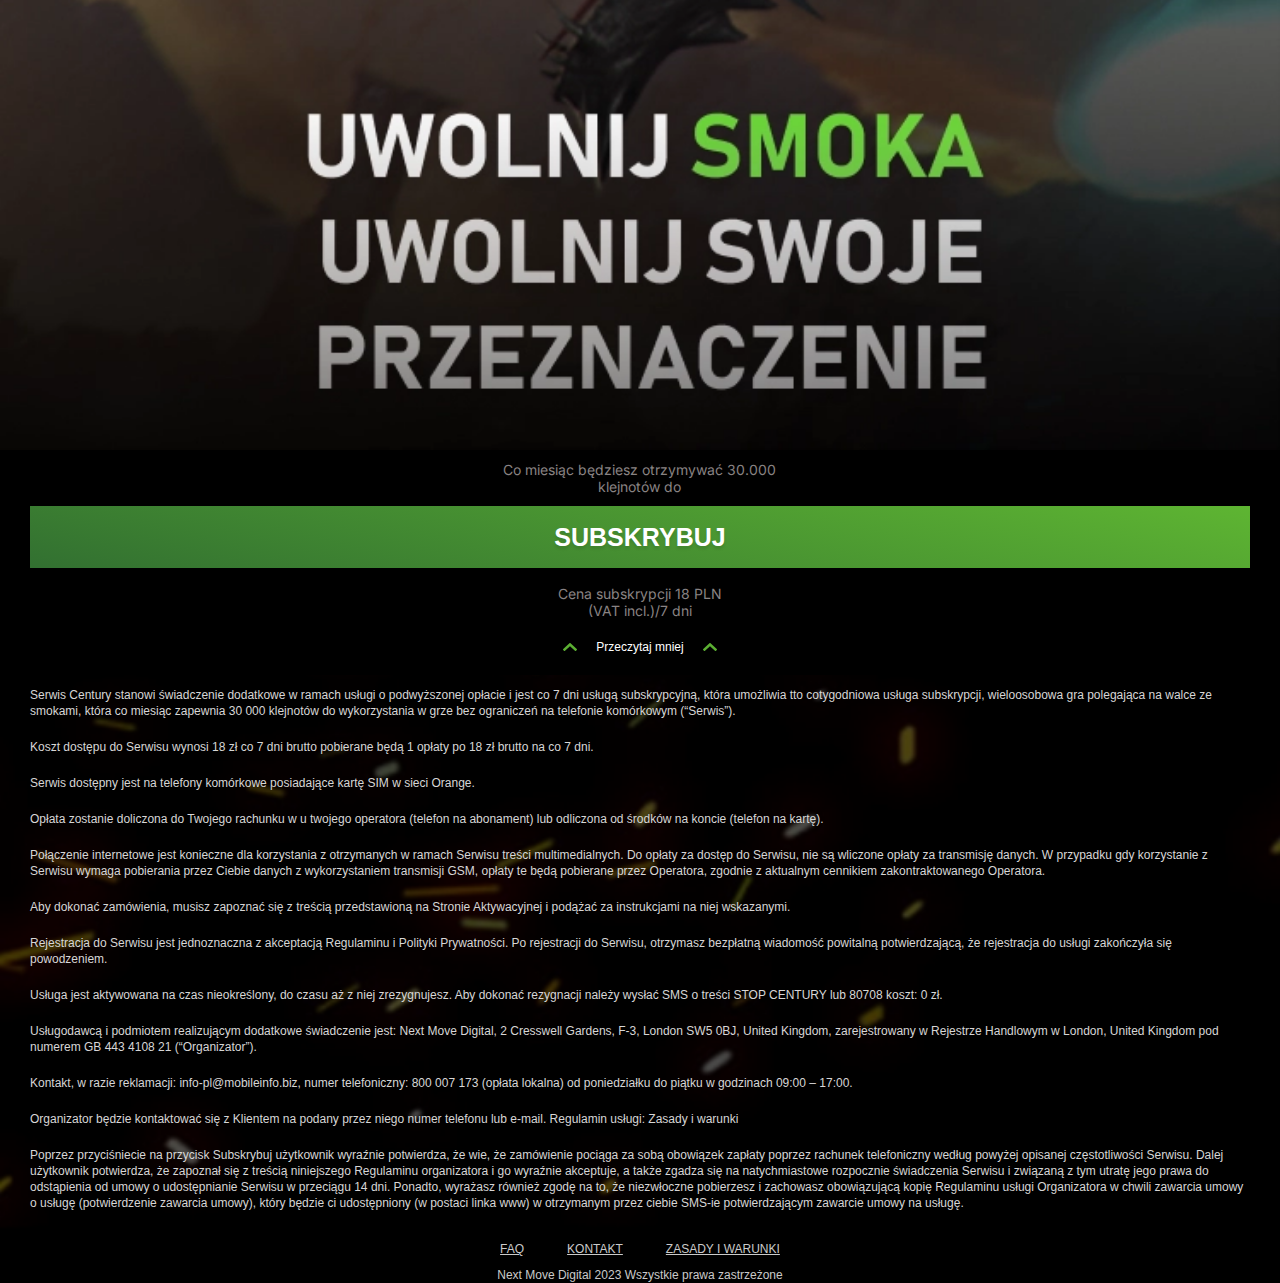
==== commit 93fe5c7e: "Price change" ====
--- a/index.html
+++ b/index.html
@@ -97,7 +97,7 @@
         <div class="element-wrapper" style="grid-area:13 / 1 / 24 / 10;z-index:1">
             <div class="poland-orange-terms terms-additional active">
                 <p>Serwis Century stanowi świadczenie dodatkowe w ramach usługi o podwyższonej opłacie i jest co 7 dni usługą subskrypcyjną, która umożliwia tto cotygodniowa usługa subskrypcji, wieloosobowa gra polegająca na walce ze smokami, która co miesiąc zapewnia 30 000 klejnotów do wykorzystania w grze bez ograniczeń na telefonie komórkowym (“Serwis”).</p>
-                <p>Koszt dostępu do Serwisu wynosi 18 zł co 7 dni brutto pobierane będą 1 opłaty po 14,99 zł brutto na co 7 dni.</p>
+                <p>Koszt dostępu do Serwisu wynosi 18 zł co 7 dni brutto pobierane będą 1 opłaty po 18 zł brutto na co 7 dni.</p>
                 <p>Serwis dostępny jest na telefony komórkowe posiadające kartę SIM w sieci Orange.</p>
                 <p>Opłata zostanie doliczona do Twojego rachunku w u twojego operatora (telefon na abonament) lub odliczona od środków na koncie (telefon na kartę).</p>
                 <p>Połączenie internetowe jest konieczne dla korzystania z otrzymanych w ramach Serwisu treści multimedialnych. Do opłaty za dostęp do Serwisu, nie są wliczone opłaty za transmisję danych. W przypadku gdy korzystanie z Serwisu wymaga pobierania przez Ciebie danych z wykorzystaniem transmisji GSM, opłaty te będą pobierane przez Operatora, zgodnie z aktualnym cennikiem zakontraktowanego Operatora.</p>
